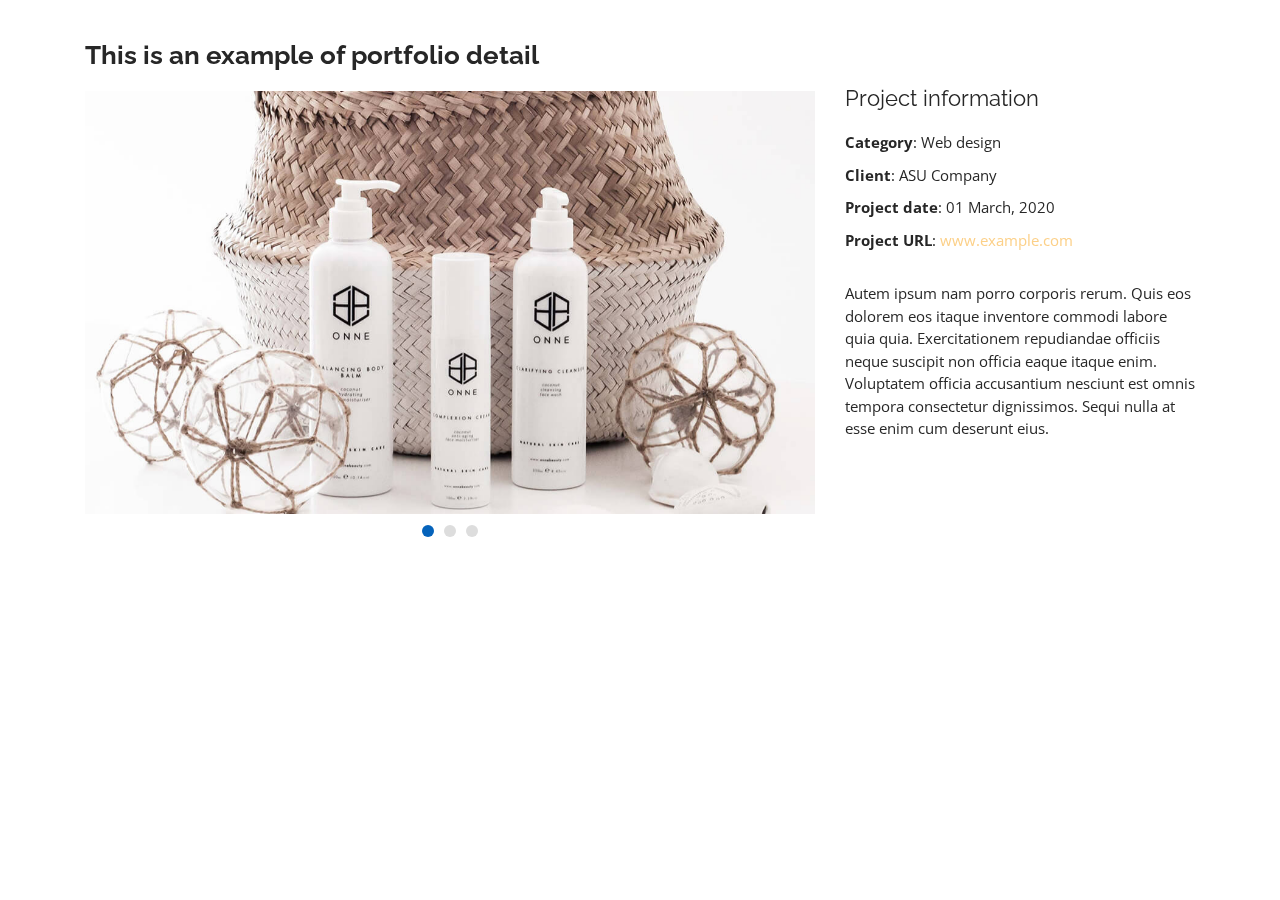
==== portfolio-details.html @ e2cdb779 "Updated layout & design" ====
﻿<!DOCTYPE html>
<html lang="en">

<head>
  <meta charset="utf-8">
  <meta content="width=device-width, initial-scale=1.0" name="viewport">

  <title>Portfolio Details - Personal Bootstrap Template</title>
  <meta content="" name="descriptison">
  <meta content="" name="keywords">

  <!-- Favicons -->
  <link href="/Images/favicon.png" rel="icon">
  <link href="/Images/apple-touch-icon.png" rel="apple-touch-icon">

  <!-- Google Fonts -->
  <link href="https://fonts.googleapis.com/css?family=Open+Sans:300,300i,400,400i,600,600i,700,700i|Raleway:300,300i,400,400i,500,500i,600,600i,700,700i|Poppins:300,300i,400,400i,500,500i,600,600i,700,700i" rel="stylesheet">

  <!-- Vendor CSS Files -->
  <link href="/Content/bootstrap.min.css" rel="stylesheet">
  <link href="/Content/icofont.min.css" rel="stylesheet">
  <link href="/Content/boxicons.min.css" rel="stylesheet">
  <link href="/Content/venobox.css" rel="stylesheet">
  <link href="/Content/owl.carousel.min.css" rel="stylesheet">
  <link href="/Content/aos.css" rel="stylesheet">

  <!-- Template Main CSS File -->
  <link href="/Content/style.css" rel="stylesheet">

  <!-- =======================================================
  * Template Name: MyResume - v2.1.0
  * Template URL: https://bootstrapmade.com/free-html-bootstrap-template-my-resume/
  * Author: BootstrapMade.com
  * License: https://bootstrapmade.com/license/
  ======================================================== -->
</head>

<body>

  <main id="main">

    <!-- ======= Portfolio Details ======= -->
    <section id="portfolio-details" class="portfolio-details">
      <div class="container" data-aos="fade-up">

        <div class="row">

          <div class="col-lg-8">
            <h2 class="portfolio-title">This is an example of portfolio detail</h2>
            <div class="owl-carousel portfolio-details-carousel">
              <img src="/Images/portfolio-details-1.jpg" class="img-fluid" alt="">
              <img src="/Images/portfolio-details-2.jpg" class="img-fluid" alt="">
              <img src="/Images/portfolio-details-3.jpg" class="img-fluid" alt="">
            </div>
          </div>

          <div class="col-lg-4 portfolio-info">
            <h3>Project information</h3>
            <ul>
              <li><strong>Category</strong>: Web design</li>
              <li><strong>Client</strong>: ASU Company</li>
              <li><strong>Project date</strong>: 01 March, 2020</li>
              <li><strong>Project URL</strong>: <a href="#">www.example.com</a></li>
            </ul>

            <p>
              Autem ipsum nam porro corporis rerum. Quis eos dolorem eos itaque inventore commodi labore quia quia. Exercitationem repudiandae officiis neque suscipit non officia eaque itaque enim. Voluptatem officia accusantium nesciunt est omnis tempora consectetur dignissimos. Sequi nulla at esse enim cum deserunt eius.
            </p>
          </div>

        </div>

      </div>
    </section><!-- End Portfolio Details -->

  </main><!-- End #main -->

  <a href="#" class="back-to-top"><i class="bx bx-up-arrow-alt"></i></a>
  <div id="preloader"></div>

  <!-- Vendor JS Files -->
  <script src="/Scripts/jquery.min.js"></script>
  <script src="/Scripts/bootstrap.bundle.min.js"></script>
  <script src="/Scripts/jquery.easing.min.js"></script>
  <script src="/Scripts/validate.js"></script>
  <script src="/Scripts/jquery.waypoints.min.js"></script>
  <script src="/Scripts/counterup.min.js"></script>
  <script src="/Scripts/isotope.pkgd.min.js"></script>
  <script src="/Scripts/venobox.min.js"></script>
  <script src="/Scripts/owl.carousel.min.js"></script>
  <script src="/Scripts/typed.min.js"></script>
  <script src="/Scripts/aos.js"></script>

  <!-- Template Main JS File -->
  <script src="/Scripts/main.js"></script>

</body>

</html>
---- Content/venobox.css ----
/* ------ venobox.css --------*/
.vbox-overlay *, .vbox-overlay *:before, .vbox-overlay *:after{
    -webkit-backface-visibility: hidden;
    -webkit-box-sizing:border-box;
    -moz-box-sizing:border-box;
    box-sizing:border-box;
}
.vbox-overlay * { 
    -webkit-backface-visibility: visible;
    backface-visibility: visible;
}
.vbox-overlay{
    display: -webkit-flex;
    display: flex;
    -webkit-flex-direction: column;
    flex-direction: column;
    -webkit-justify-content: center;
    justify-content: center;
    -webkit-align-items: center;
    align-items: center;
    position: fixed;
    left: 0;
    top: 0;
    bottom: 0;
    right: 0;
    z-index: 999999;
}

/* ----- navigation ----- */
.vbox-title{
    width: 100%;
    height: 40px;
    float: left;
    text-align: center;
    line-height: 28px;
    font-size: 12px;
    padding: 6px 50px;
    overflow: hidden;
    position: fixed;
    display: none;
    left: 0;
    z-index: 89;
}
.vbox-close{
    cursor: pointer;
    position: fixed;
    top: -1px;
    right: 0;
    width: 50px;
    height: 40px;
    padding: 6px;
    display: block;
    background-position:10px center;
    overflow: hidden;
    font-size: 24px;
    line-height: 1;
    text-align: center;
    z-index: 99;
}
.vbox-left{
    cursor: pointer;
    position: fixed;
    left: 0;
    height: 40px;
    overflow: hidden;
    line-height: 28px;
    font-size: 12px;
    z-index: 99;
    display: flex;
    align-items:center;
}
.vbox-num{
    display: inline-block;
    margin: 6px 0 6px 15px;
}
/* ----- Social share ----- */
.vbox-share{
    line-height: 28px;
    font-size: 12px;
    overflow: hidden;
    position: fixed;
    left: 0;
    z-index: 98;
    display: flex;
    align-items:center;
    justify-content: center;
    width: 100%;
    text-align: center;
}
.vbox-share svg{
    max-height: 28px;
    width: 28px;
    z-index: 10;
    margin-left: 12px;
    margin-top: 6px;
    margin-bottom: 6px;
    vertical-align: middle;
}


/* ----- navigation ARROWS ----- */
.vbox-next, .vbox-prev{
    position: fixed;
    top: 50%;
    margin-top: -15px;
    overflow: hidden;
    cursor: pointer;
    display: block;
    width: 45px;
    height: 45px;
    z-index: 99;
}
.vbox-next span, .vbox-prev span{
    position: relative;
    width: 20px;
    height: 20px;
    border: 2px solid transparent;
    border-top-color: #B6B6B6;
    border-right-color: #B6B6B6;
    text-indent: -100px;
    position: absolute;
    top: 8px;
    display: block;
}
.vbox-prev{
    left: 15px;
}
.vbox-next{
    right: 15px;
}
.vbox-prev span{
    left: 10px;
    -ms-transform: rotate(-135deg);
    -webkit-transform: rotate(-135deg);
    transform: rotate(-135deg);
}
.vbox-next span{
    -ms-transform: rotate(45deg);
    -webkit-transform: rotate(45deg);
    transform: rotate(45deg);
    right: 10px;
}
/* ------- inline window ------ */
.vbox-inline{
    width: 420px;
    height: 315px;
    height: 70vh;
    padding: 10px;
    background: #fff;
    margin: 0 auto;
    overflow: auto;
    text-align: left;
}
/* ------- Video & iFrames window ------ */
.venoframe{
    max-width: 100%;
    width: 100%;
    border: none;
    width: 100%;
    height: 260px;
    height: 70vh;
}
.venoframe.vbvid{
    height: 260px;
}
@media (min-width: 768px) {
    .venoframe, .vbox-inline{
        width: 90%;
        height: 360px;
        height: 70vh;
    }
    .venoframe.vbvid{
        width: 640px;
        height: 360px;
    }
}
@media (min-width: 992px) {
    .venoframe, .vbox-inline{
        max-width: 1200px;
        width: 80%;
        height: 540px;
        height: 70vh;
    }
    .venoframe.vbvid{
        width: 960px;
        height: 540px;
    }
}
/* 
Please do NOT edit this part! 
or at least read this note: http://i.imgur.com/7C0ws9e.gif
*/
.vbox-open{
    overflow: hidden;
}
.vbox-container{
    position: absolute;
    left: 0;
    right: 0;
    top: 0;
    bottom: 0;
    overflow-x: hidden;
    overflow-y: scroll;
    overflow-scrolling: touch;
    -webkit-overflow-scrolling: touch;
    z-index: 20;
    max-height: 100%;

}

.vbox-content{
    text-align: center;
    float: left;
    width: 100%;
    position: relative;
    overflow: hidden;
    padding: 20px 4%;
}
.vbox-container img{
    max-width: 100%;
    height: auto;
}
.vbox-figlio{
    box-shadow: 0 0 12px rgba(0,0,0,0.19), 0 6px 6px rgba(0,0,0,0.23);
    max-width: 100%;
    text-align: initial;
}
img.vbox-figlio{
    -webkit-user-select: none;
-khtml-user-select: none;
-moz-user-select: none;
-o-user-select: none;
user-select: none;
}
.vbox-content.swipe-left{
    margin-left: -200px !important;
}
.vbox-content.swipe-right{
    margin-left: 200px !important;
}
.vbox-animated{
    webkit-transition: margin 300ms ease-out;
    transition: margin 300ms ease-out;
}

/* ---------- preloader ----------
 * SPINKIT 
 * http://tobiasahlin.com/spinkit/
-------------------------------- */
.sk-double-bounce,.sk-rotating-plane{width:40px;height:40px;margin:40px auto}.sk-rotating-plane{background-color:#333;-webkit-animation:sk-rotatePlane 1.2s infinite ease-in-out;animation:sk-rotatePlane 1.2s infinite ease-in-out}@-webkit-keyframes sk-rotatePlane{0%{-webkit-transform:perspective(120px) rotateX(0) rotateY(0);transform:perspective(120px) rotateX(0) rotateY(0)}50%{-webkit-transform:perspective(120px) rotateX(-180.1deg) rotateY(0);transform:perspective(120px) rotateX(-180.1deg) rotateY(0)}100%{-webkit-transform:perspective(120px) rotateX(-180deg) rotateY(-179.9deg);transform:perspective(120px) rotateX(-180deg) rotateY(-179.9deg)}}@keyframes sk-rotatePlane{0%{-webkit-transform:perspective(120px) rotateX(0) rotateY(0);transform:perspective(120px) rotateX(0) rotateY(0)}50%{-webkit-transform:perspective(120px) rotateX(-180.1deg) rotateY(0);transform:perspective(120px) rotateX(-180.1deg) rotateY(0)}100%{-webkit-transform:perspective(120px) rotateX(-180deg) rotateY(-179.9deg);transform:perspective(120px) rotateX(-180deg) rotateY(-179.9deg)}}.sk-double-bounce{position:relative}.sk-double-bounce .sk-child{width:100%;height:100%;border-radius:50%;background-color:#333;opacity:.6;position:absolute;top:0;left:0;-webkit-animation:sk-doubleBounce 2s infinite ease-in-out;animation:sk-doubleBounce 2s infinite ease-in-out}.sk-chasing-dots .sk-child,.sk-spinner-pulse,.sk-three-bounce .sk-child{background-color:#333;border-radius:100%}.sk-double-bounce .sk-double-bounce2{-webkit-animation-delay:-1s;animation-delay:-1s}@-webkit-keyframes sk-doubleBounce{0%,100%{-webkit-transform:scale(0);transform:scale(0)}50%{-webkit-transform:scale(1);transform:scale(1)}}@keyframes sk-doubleBounce{0%,100%{-webkit-transform:scale(0);transform:scale(0)}50%{-webkit-transform:scale(1);transform:scale(1)}}.sk-wave{margin:40px auto;width:50px;height:40px;text-align:center;font-size:10px}.sk-wave .sk-rect{background-color:#333;height:100%;width:6px;display:inline-block;-webkit-animation:sk-waveStretchDelay 1.2s infinite ease-in-out;animation:sk-waveStretchDelay 1.2s infinite ease-in-out}.sk-wave .sk-rect1{-webkit-animation-delay:-1.2s;animation-delay:-1.2s}.sk-wave .sk-rect2{-webkit-animation-delay:-1.1s;animation-delay:-1.1s}.sk-wave .sk-rect3{-webkit-animation-delay:-1s;animation-delay:-1s}.sk-wave .sk-rect4{-webkit-animation-delay:-.9s;animation-delay:-.9s}.sk-wave .sk-rect5{-webkit-animation-delay:-.8s;animation-delay:-.8s}@-webkit-keyframes sk-waveStretchDelay{0%,100%,40%{-webkit-transform:scaleY(.4);transform:scaleY(.4)}20%{-webkit-transform:scaleY(1);transform:scaleY(1)}}@keyframes sk-waveStretchDelay{0%,100%,40%{-webkit-transform:scaleY(.4);transform:scaleY(.4)}20%{-webkit-transform:scaleY(1);transform:scaleY(1)}}.sk-wandering-cubes{margin:40px auto;width:40px;height:40px;position:relative}.sk-wandering-cubes .sk-cube{background-color:#333;width:10px;height:10px;position:absolute;top:0;left:0;-webkit-animation:sk-wanderingCube 1.8s ease-in-out -1.8s infinite both;animation:sk-wanderingCube 1.8s ease-in-out -1.8s infinite both}.sk-chasing-dots,.sk-spinner-pulse{width:40px;height:40px;margin:40px auto}.sk-wandering-cubes .sk-cube2{-webkit-animation-delay:-.9s;animation-delay:-.9s}@-webkit-keyframes sk-wanderingCube{0%{-webkit-transform:rotate(0);transform:rotate(0)}25%{-webkit-transform:translateX(30px) rotate(-90deg) scale(.5);transform:translateX(30px) rotate(-90deg) scale(.5)}50%{-webkit-transform:translateX(30px) translateY(30px) rotate(-179deg);transform:translateX(30px) translateY(30px) rotate(-179deg)}50.1%{-webkit-transform:translateX(30px) translateY(30px) rotate(-180deg);transform:translateX(30px) translateY(30px) rotate(-180deg)}75%{-webkit-transform:translateX(0) translateY(30px) rotate(-270deg) scale(.5);transform:translateX(0) translateY(30px) rotate(-270deg) scale(.5)}100%{-webkit-transform:rotate(-360deg);transform:rotate(-360deg)}}@keyframes sk-wanderingCube{0%{-webkit-transform:rotate(0);transform:rotate(0)}25%{-webkit-transform:translateX(30px) rotate(-90deg) scale(.5);transform:translateX(30px) rotate(-90deg) scale(.5)}50%{-webkit-transform:translateX(30px) translateY(30px) rotate(-179deg);transform:translateX(30px) translateY(30px) rotate(-179deg)}50.1%{-webkit-transform:translateX(30px) translateY(30px) rotate(-180deg);transform:translateX(30px) translateY(30px) rotate(-180deg)}75%{-webkit-transform:translateX(0) translateY(30px) rotate(-270deg) scale(.5);transform:translateX(0) translateY(30px) rotate(-270deg) scale(.5)}100%{-webkit-transform:rotate(-360deg);transform:rotate(-360deg)}}.sk-spinner-pulse{-webkit-animation:sk-pulseScaleOut 1s infinite ease-in-out;animation:sk-pulseScaleOut 1s infinite ease-in-out}@-webkit-keyframes sk-pulseScaleOut{0%{-webkit-transform:scale(0);transform:scale(0)}100%{-webkit-transform:scale(1);transform:scale(1);opacity:0}}@keyframes sk-pulseScaleOut{0%{-webkit-transform:scale(0);transform:scale(0)}100%{-webkit-transform:scale(1);transform:scale(1);opacity:0}}.sk-chasing-dots{position:relative;text-align:center;-webkit-animation:sk-chasingDotsRotate 2s infinite linear;animation:sk-chasingDotsRotate 2s infinite linear}.sk-chasing-dots .sk-child{width:60%;height:60%;display:inline-block;position:absolute;top:0;-webkit-animation:sk-chasingDotsBounce 2s infinite ease-in-out;animation:sk-chasingDotsBounce 2s infinite ease-in-out}.sk-chasing-dots .sk-dot2{top:auto;bottom:0;-webkit-animation-delay:-1s;animation-delay:-1s}@-webkit-keyframes sk-chasingDotsRotate{100%{-webkit-transform:rotate(360deg);transform:rotate(360deg)}}@keyframes sk-chasingDotsRotate{100%{-webkit-transform:rotate(360deg);transform:rotate(360deg)}}@-webkit-keyframes sk-chasingDotsBounce{0%,100%{-webkit-transform:scale(0);transform:scale(0)}50%{-webkit-transform:scale(1);transform:scale(1)}}@keyframes sk-chasingDotsBounce{0%,100%{-webkit-transform:scale(0);transform:scale(0)}50%{-webkit-transform:scale(1);transform:scale(1)}}.sk-three-bounce{margin:40px auto;width:80px;text-align:center}.sk-three-bounce .sk-child{width:20px;height:20px;display:inline-block;-webkit-animation:sk-three-bounce 1.4s ease-in-out 0s infinite both;animation:sk-three-bounce 1.4s ease-in-out 0s infinite both}.sk-circle .sk-child:before,.sk-fading-circle .sk-circle:before{display:block;border-radius:100%;content:'';background-color:#333}.sk-three-bounce .sk-bounce1{-webkit-animation-delay:-.32s;animation-delay:-.32s}.sk-three-bounce .sk-bounce2{-webkit-animation-delay:-.16s;animation-delay:-.16s}@-webkit-keyframes sk-three-bounce{0%,100%,80%{-webkit-transform:scale(0);transform:scale(0)}40%{-webkit-transform:scale(1);transform:scale(1)}}@keyframes sk-three-bounce{0%,100%,80%{-webkit-transform:scale(0);transform:scale(0)}40%{-webkit-transform:scale(1);transform:scale(1)}}.sk-circle{margin:40px auto;width:40px;height:40px;position:relative}.sk-circle .sk-child{width:100%;height:100%;position:absolute;left:0;top:0}.sk-circle .sk-child:before{margin:0 auto;width:15%;height:15%;-webkit-animation:sk-circleBounceDelay 1.2s infinite ease-in-out both;animation:sk-circleBounceDelay 1.2s infinite ease-in-out both}.sk-circle .sk-circle2{-webkit-transform:rotate(30deg);-ms-transform:rotate(30deg);transform:rotate(30deg)}.sk-circle .sk-circle3{-webkit-transform:rotate(60deg);-ms-transform:rotate(60deg);transform:rotate(60deg)}.sk-circle .sk-circle4{-webkit-transform:rotate(90deg);-ms-transform:rotate(90deg);transform:rotate(90deg)}.sk-circle .sk-circle5{-webkit-transform:rotate(120deg);-ms-transform:rotate(120deg);transform:rotate(120deg)}.sk-circle .sk-circle6{-webkit-transform:rotate(150deg);-ms-transform:rotate(150deg);transform:rotate(150deg)}.sk-circle .sk-circle7{-webkit-transform:rotate(180deg);-ms-transform:rotate(180deg);transform:rotate(180deg)}.sk-circle .sk-circle8{-webkit-transform:rotate(210deg);-ms-transform:rotate(210deg);transform:rotate(210deg)}.sk-circle .sk-circle9{-webkit-transform:rotate(240deg);-ms-transform:rotate(240deg);transform:rotate(240deg)}.sk-circle .sk-circle10{-webkit-transform:rotate(270deg);-ms-transform:rotate(270deg);transform:rotate(270deg)}.sk-circle .sk-circle11{-webkit-transform:rotate(300deg);-ms-transform:rotate(300deg);transform:rotate(300deg)}.sk-circle .sk-circle12{-webkit-transform:rotate(330deg);-ms-transform:rotate(330deg);transform:rotate(330deg)}.sk-circle .sk-circle2:before{-webkit-animation-delay:-1.1s;animation-delay:-1.1s}.sk-circle .sk-circle3:before{-webkit-animation-delay:-1s;animation-delay:-1s}.sk-circle .sk-circle4:before{-webkit-animation-delay:-.9s;animation-delay:-.9s}.sk-circle .sk-circle5:before{-webkit-animation-delay:-.8s;animation-delay:-.8s}.sk-circle .sk-circle6:before{-webkit-animation-delay:-.7s;animation-delay:-.7s}.sk-circle .sk-circle7:before{-webkit-animation-delay:-.6s;animation-delay:-.6s}.sk-circle .sk-circle8:before{-webkit-animation-delay:-.5s;animation-delay:-.5s}.sk-circle .sk-circle9:before{-webkit-animation-delay:-.4s;animation-delay:-.4s}.sk-circle .sk-circle10:before{-webkit-animation-delay:-.3s;animation-delay:-.3s}.sk-circle .sk-circle11:before{-webkit-animation-delay:-.2s;animation-delay:-.2s}.sk-circle .sk-circle12:before{-webkit-animation-delay:-.1s;animation-delay:-.1s}@-webkit-keyframes sk-circleBounceDelay{0%,100%,80%{-webkit-transform:scale(0);transform:scale(0)}40%{-webkit-transform:scale(1);transform:scale(1)}}@keyframes sk-circleBounceDelay{0%,100%,80%{-webkit-transform:scale(0);transform:scale(0)}40%{-webkit-transform:scale(1);transform:scale(1)}}.sk-cube-grid{width:40px;height:40px;margin:40px auto}.sk-cube-grid .sk-cube{width:33.33%;height:33.33%;background-color:#333;float:left;-webkit-animation:sk-cubeGridScaleDelay 1.3s infinite ease-in-out;animation:sk-cubeGridScaleDelay 1.3s infinite ease-in-out}.sk-cube-grid .sk-cube1{-webkit-animation-delay:.2s;animation-delay:.2s}.sk-cube-grid .sk-cube2{-webkit-animation-delay:.3s;animation-delay:.3s}.sk-cube-grid .sk-cube3{-webkit-animation-delay:.4s;animation-delay:.4s}.sk-cube-grid .sk-cube4{-webkit-animation-delay:.1s;animation-delay:.1s}.sk-cube-grid .sk-cube5{-webkit-animation-delay:.2s;animation-delay:.2s}.sk-cube-grid .sk-cube6{-webkit-animation-delay:.3s;animation-delay:.3s}.sk-cube-grid .sk-cube7{-webkit-animation-delay:0ms;animation-delay:0ms}.sk-cube-grid .sk-cube8{-webkit-animation-delay:.1s;animation-delay:.1s}.sk-cube-grid .sk-cube9{-webkit-animation-delay:.2s;animation-delay:.2s}@-webkit-keyframes sk-cubeGridScaleDelay{0%,100%,70%{-webkit-transform:scale3D(1,1,1);transform:scale3D(1,1,1)}35%{-webkit-transform:scale3D(0,0,1);transform:scale3D(0,0,1)}}@keyframes sk-cubeGridScaleDelay{0%,100%,70%{-webkit-transform:scale3D(1,1,1);transform:scale3D(1,1,1)}35%{-webkit-transform:scale3D(0,0,1);transform:scale3D(0,0,1)}}.sk-fading-circle{margin:40px auto;width:40px;height:40px;position:relative}.sk-fading-circle .sk-circle{width:100%;height:100%;position:absolute;left:0;top:0}.sk-fading-circle .sk-circle:before{margin:0 auto;width:15%;height:15%;-webkit-animation:sk-circleFadeDelay 1.2s infinite ease-in-out both;animation:sk-circleFadeDelay 1.2s infinite ease-in-out both}.sk-fading-circle .sk-circle2{-webkit-transform:rotate(30deg);-ms-transform:rotate(30deg);transform:rotate(30deg)}.sk-fading-circle .sk-circle3{-webkit-transform:rotate(60deg);-ms-transform:rotate(60deg);transform:rotate(60deg)}.sk-fading-circle .sk-circle4{-webkit-transform:rotate(90deg);-ms-transform:rotate(90deg);transform:rotate(90deg)}.sk-fading-circle .sk-circle5{-webkit-transform:rotate(120deg);-ms-transform:rotate(120deg);transform:rotate(120deg)}.sk-fading-circle .sk-circle6{-webkit-transform:rotate(150deg);-ms-transform:rotate(150deg);transform:rotate(150deg)}.sk-fading-circle .sk-circle7{-webkit-transform:rotate(180deg);-ms-transform:rotate(180deg);transform:rotate(180deg)}.sk-fading-circle .sk-circle8{-webkit-transform:rotate(210deg);-ms-transform:rotate(210deg);transform:rotate(210deg)}.sk-fading-circle .sk-circle9{-webkit-transform:rotate(240deg);-ms-transform:rotate(240deg);transform:rotate(240deg)}.sk-fading-circle .sk-circle10{-webkit-transform:rotate(270deg);-ms-transform:rotate(270deg);transform:rotate(270deg)}.sk-fading-circle .sk-circle11{-webkit-transform:rotate(300deg);-ms-transform:rotate(300deg);transform:rotate(300deg)}.sk-fading-circle .sk-circle12{-webkit-transform:rotate(330deg);-ms-transform:rotate(330deg);transform:rotate(330deg)}.sk-fading-circle .sk-circle2:before{-webkit-animation-delay:-1.1s;animation-delay:-1.1s}.sk-fading-circle .sk-circle3:before{-webkit-animation-delay:-1s;animation-delay:-1s}.sk-fading-circle .sk-circle4:before{-webkit-animation-delay:-.9s;animation-delay:-.9s}.sk-fading-circle .sk-circle5:before{-webkit-animation-delay:-.8s;animation-delay:-.8s}.sk-fading-circle .sk-circle6:before{-webkit-animation-delay:-.7s;animation-delay:-.7s}.sk-fading-circle .sk-circle7:before{-webkit-animation-delay:-.6s;animation-delay:-.6s}.sk-fading-circle .sk-circle8:before{-webkit-animation-delay:-.5s;animation-delay:-.5s}.sk-fading-circle .sk-circle9:before{-webkit-animation-delay:-.4s;animation-delay:-.4s}.sk-fading-circle .sk-circle10:before{-webkit-animation-delay:-.3s;animation-delay:-.3s}.sk-fading-circle .sk-circle11:before{-webkit-animation-delay:-.2s;animation-delay:-.2s}.sk-fading-circle .sk-circle12:before{-webkit-animation-delay:-.1s;animation-delay:-.1s}@-webkit-keyframes sk-circleFadeDelay{0%,100%,39%{opacity:0}40%{opacity:1}}@keyframes sk-circleFadeDelay{0%,100%,39%{opacity:0}40%{opacity:1}}.sk-folding-cube{margin:40px auto;width:40px;height:40px;position:relative;-webkit-transform:rotateZ(45deg);transform:rotateZ(45deg)}.sk-folding-cube .sk-cube{float:left;width:50%;height:50%;position:relative;-webkit-transform:scale(1.1);-ms-transform:scale(1.1);transform:scale(1.1)}.sk-folding-cube .sk-cube:before{content:'';position:absolute;top:0;left:0;width:100%;height:100%;background-color:#333;-webkit-animation:sk-foldCubeAngle 2.4s infinite linear both;animation:sk-foldCubeAngle 2.4s infinite linear both;-webkit-transform-origin:100% 100%;-ms-transform-origin:100% 100%;transform-origin:100% 100%}.sk-folding-cube .sk-cube2{-webkit-transform:scale(1.1) rotateZ(90deg);transform:scale(1.1) rotateZ(90deg)}.sk-folding-cube .sk-cube3{-webkit-transform:scale(1.1) rotateZ(180deg);transform:scale(1.1) rotateZ(180deg)}.sk-folding-cube .sk-cube4{-webkit-transform:scale(1.1) rotateZ(270deg);transform:scale(1.1) rotateZ(270deg)}.sk-folding-cube .sk-cube2:before{-webkit-animation-delay:.3s;animation-delay:.3s}.sk-folding-cube .sk-cube3:before{-webkit-animation-delay:.6s;animation-delay:.6s}.sk-folding-cube .sk-cube4:before{-webkit-animation-delay:.9s;animation-delay:.9s}@-webkit-keyframes sk-foldCubeAngle{0%,10%{-webkit-transform:perspective(140px) rotateX(-180deg);transform:perspective(140px) rotateX(-180deg);opacity:0}25%,75%{-webkit-transform:perspective(140px) rotateX(0);transform:perspective(140px) rotateX(0);opacity:1}100%,90%{-webkit-transform:perspective(140px) rotateY(180deg);transform:perspective(140px) rotateY(180deg);opacity:0}}@keyframes sk-foldCubeAngle{0%,10%{-webkit-transform:perspective(140px) rotateX(-180deg);transform:perspective(140px) rotateX(-180deg);opacity:0}25%,75%{-webkit-transform:perspective(140px) rotateX(0);transform:perspective(140px) rotateX(0);opacity:1}100%,90%{-webkit-transform:perspective(140px) rotateY(180deg);transform:perspective(140px) rotateY(180deg);opacity:0}}
---- Content/style.css ----
/**
* Template Name: MyResume - v2.1.0
* Template URL: https://bootstrapmade.com/free-html-bootstrap-template-my-resume/
* Author: BootstrapMade.com
* License: https://bootstrapmade.com/license/
*/

/*--------------------------------------------------------------
# General
--------------------------------------------------------------*/


body {
    font-family: "Open Sans", sans-serif;
    color: #272727;
}

a {
  color: #fcd088;
}

a:hover {
    color: #fcd088;
    text-decoration: none;
}

svg {
    color: fcd088;
}

h1, h2, h3, h4, h5, h6 {
  font-family: "Raleway", sans-serif;
}

a.custom-button {
    font-size: 14px;
    padding: 12px 30px;
    border: 1px solid #fcd088;
    color: #fcd088;
    text-transform: uppercase;
    letter-spacing: 4px;
    background-color: transparent;
    transition: all 0.3s;
    cursor: pointer;
    text-decoration: none;
}

a.custom-button:hover {
    border: 1px solid #fcd088;
    color: #202529;
    background-color: #fcd088;
    text-decoration: none;
}

/*--------------------------------------------------------------
# Back to top button
--------------------------------------------------------------*/
.back-to-top {
  position: fixed;
  display: none;
  width: 40px;
  height: 40px;
  border-radius: 50px;
  right: 15px;
  bottom: 15px;
  background: #fcd088;
  color: #fff;
  transition: display 0.5s ease-in-out;
  z-index: 99999;
}

.back-to-top i {
  font-size: 24px;
  position: absolute;
  top: 7px;
  left: 8px;
}

.back-to-top:hover {
  color: #fff;
  background: #0678e3;
  transition: background 0.2s ease-in-out;
}

/*--------------------------------------------------------------
# Preloader
--------------------------------------------------------------*/
#preloader {
  position: fixed;
  top: 0;
  left: 0;
  right: 0;
  bottom: 0;
  z-index: 9999;
  overflow: hidden;
  background: #fff;
}

#preloader:before {
  content: "";
  position: fixed;
  top: calc(50% - 30px);
  left: calc(50% - 30px);
  border: 6px solid #fcd088;
  border-top-color: #fff;
  border-bottom-color: #fff;
  border-radius: 50%;
  width: 60px;
  height: 60px;
  -webkit-animation: animate-preloader 1s linear infinite;
  animation: animate-preloader 1s linear infinite;
}

@-webkit-keyframes animate-preloader {
  0% {
    transform: rotate(0deg);
  }
  100% {
    transform: rotate(360deg);
  }
}

@keyframes animate-preloader {
  0% {
    transform: rotate(0deg);
  }
  100% {
    transform: rotate(360deg);
  }
}

/*--------------------------------------------------------------
# Disable aos animation delay on mobile devices
--------------------------------------------------------------*/
@media screen and (max-width: 768px) {
  [data-aos-delay] {
    transition-delay: 0 !important;
  }
}

/*--------------------------------------------------------------
# Header
--------------------------------------------------------------*/
#header {
  position: fixed;
  top: 0;
  left: 0;
  bottom: 0;
  z-index: 9997;
  transition: all 0.5s;
  padding: 15px;
  overflow-y: auto;
}

@media (max-width: 992px) {
    #header {
        width: 300px;
        background: #242a30;
        border-right: 1px solid #e6e9ec;
        left: -300px;
    }
}

@media (min-width: 992px) {
    #main {
        /*margin-left: 100px;*/
    }
}

/*--------------------------------------------------------------
# Navigation Menu
--------------------------------------------------------------*/
        /* Desktop Navigation */
        .nav-menu * {
  margin: 0;
  padding: 0;
  list-style: none;
}

.nav-menu > ul > li {
  position: relative;
  white-space: nowrap;
}

.nav-menu a {
    display: flex;
    align-items: center;
    color: white;
    padding: 10px 18px;
    margin-bottom: 8px;
    transition: 0.3s;
    font-size: 15px;
    /*border-radius: 10px;*/
    border: 1px solid white;
    background: #242a30;
    height: 56px;
    width: 100%;
    overflow: hidden;
    transition: 0.3s;
}

.nav-menu a i {
  font-size: 20px;
}

.nav-menu a span {
  padding: 0 5px 0 7px;
  /*color: #45505b;*/
}

@media (min-width: 992px) {
  .nav-menu a {
    width: 56px;
  }
  .nav-menu a span {
    display: none;
    color: #fff;
  }
}

.nav-menu a:hover, .nav-menu .active > a, .nav-menu li:hover > a {
    color: black;
    background: #fcd088;
    border-color: #fcd088;
}

.nav-menu a:hover span, .nav-menu .active > a span, .nav-menu li:hover > a span {
  color: black;
}

.nav-menu a:hover, .nav-menu li:hover > a {
  width: 100%;
  color: black;
}

.nav-menu a:hover span, .nav-menu li:hover > a span {
  display: block;
}

/* Mobile Navigation */
.mobile-nav-toggle {
  position: fixed;
  right: 15px;
  top: 15px;
  z-index: 9998;
  border: 0;
  background: none;
  font-size: 24px;
  transition: all 0.4s;
  outline: none !important;
  line-height: 1;
  cursor: pointer;
  text-align: right;
}
  
.mobile-nav-toggle i {
    color: #fcd088;
}

.mobile-nav-active {
  overflow: hidden;
}

.mobile-nav-active #header {
  left: 0;
}

.mobile-nav-active .mobile-nav-toggle i {
  color: #fcd088;
}

/*--------------------------------------------------------------
# Hero Section
--------------------------------------------------------------*/
#hero {
    width: 100%;
    height: 100vh;
    background: url("/Images/in-lieu-in-view-photography-F4vaoudq6oI-unsplash.jpg") top right no-repeat;
    background-size: cover;
    position: relative;
}

@media (min-width: 992px) {
  #hero {
    padding-left: 160px;
  }
}

#hero:before {
    content: "";
    background: rgba(25, 28, 23, 0.5);
    position: absolute;
    bottom: 0;
    top: 0;
    left: 0;
    right: 0;
}

#hero h1 {
  margin: 0;
  font-size: 64px;
  font-weight: 700;
  line-height: 56px;
  color: #FFF;
}

#hero p {
  color: #FFF;
  margin: 15px 0 0 0;
  font-size: 26px;
  font-family: "Poppins", sans-serif;
}

#hero p span {
    color: #fcd088;
    letter-spacing: 1px;
}

#hero .social-links {
  margin-top: 30px;
}

#hero .social-links a {
  font-size: 24px;
  display: inline-block;
  color: #FFFFFF;
  line-height: 1;
  margin-right: 20px;
  transition: 0.3s;
}

#hero .social-links a:hover {
  color: #fcd088;
}

@media (max-width: 992px) {
  #hero {
    text-align: center;
  }
  #hero h1 {
    font-size: 32px;
    line-height: 36px;
  }
  #hero p {
    margin-top: 10px;
    font-size: 20px;
    line-height: 24px;
  }
}

/*--------------------------------------------------------------
# Sections General
--------------------------------------------------------------*/
section#about {
    background-color: white;
    width: 100%;
}

section#facts {
    background-color: #202529;
    width: 100%;
    color: white;
}

section#facts h2 {
    color: white;
}

section#portfolio {
    background-color: #202529;
    /*background-color: #fcd088;*/
    width: 100%;
    color: white;
}

section#portfolio h2 {
    color: white;
}

section#resume {
    background-color: #202529;
    width: 100%;
    color: white;
}

section#resume h2 {
    color: white;
}

section#resume h3 {
    color: white;
}

section#resume h4 {
    color: #fcd088;
}

section#contact {
    background-color: #202529;
    width: 100%;
    color: white;
}

section#contact h2{
    color: white;
}

footer#footer {
    background-color: #242a30;
    width: 100%;
    color: white;
}


section {
    padding: 60px 0;
    /* overflow: hidden;*/
}

.section-title {
  text-align: center;
  padding-bottom: 30px;
}

.section-title h2 {
    font-size: 32px;
    font-weight: bold;
    text-transform: uppercase;
    margin-bottom: 20px;
    padding-bottom: 20px;
    position: relative;
    color: #272727;
}

.section-title h2::before {
  content: '';
  position: absolute;
  display: block;
  width: 120px;
  height: 1px;
  background: #ddd;
  bottom: 1px;
  left: calc(50% - 60px);
}

.section-title h2::after {
    content: '';
    position: absolute;
    display: block;
    width: 40px;
    height: 3px;
    background: #fcd088;
    bottom: 0;
    left: calc(50% - 20px);
}

.section-title p {
  margin-bottom: 0;
}

/*--------------------------------------------------------------
# About
--------------------------------------------------------------*/
.about .content h3 {
    font-weight: 700;
    font-size: 26px;
    color: #272727;
}

.about .content ul {
  list-style: none;
  padding: 0;
}

.about .content ul li {
  padding-bottom: 10px;
}

.about .content ul i {
  font-size: 20px;
  padding-right: 2px;
  color: FFFFFF;
}

.about .content p:last-child {
  margin-bottom: 0;
}

/*--------------------------------------------------------------
# Facts
--------------------------------------------------------------*/
.facts .count-box {
    padding: 30px 30px 25px 30px;
    margin-top: 30px;
    width: 100%;
    position: relative;
    text-align: center;
    background: #242a30;
}

.facts .count-box i {
    position: absolute;
    top: -25px;
    left: 50%;
    transform: translateX(-50%);
    font-size: 24px;
    background: #fcd088;
    padding: 12px;
    color: #fff;
    border-radius: 50px;
}

.facts .count-box span {
  font-size: 36px;
  display: block;
  font-weight: 600;
  color: #FFFFFF;
}

.facts .count-box p {
  padding: 0;
  margin: 0;
  font-family: "Raleway", sans-serif;
  font-size: 14px;
}

/*--------------------------------------------------------------
# Akills
--------------------------------------------------------------*/
.skills .progress {
  height: 50px;
  display: block;
  background: none;
}

.skills .progress .skill {
  padding: 10px 0;
  margin: 0 0 6px 0;
  text-transform: uppercase;
  display: block;
  font-weight: 600;
  font-family: "Poppins", sans-serif;
  color: #45505b;
}

.skills .progress .skill .val {
  float: right;
  font-style: normal;
}

.skills .progress-bar-wrap {
  background: #f2f3f5;
}

.skills .progress-bar {
  width: 1px;
  height: 10px;
  transition: .9s;
  background-color: #fcd088;
}

/*--------------------------------------------------------------
# Resume
--------------------------------------------------------------*/


.resume .resume-title {
  font-size: 26px;
  font-weight: 700;
  margin-top: 20px;
  margin-bottom: 20px;
  color: #45505b;
}

.resume .resume-item {
    padding: 0 0 20px 20px;
    margin-top: -2px;
    border-left: 2px solid #fcd088;
    position: relative;
}

.resume .resume-item h4 {
  line-height: 18px;
  font-size: 18px;
  font-weight: 600;
  text-transform: uppercase;
  font-family: "Poppins", sans-serif;
  color: #fcd088;
  margin-bottom: 10px;
}

.resume .resume-item h5 {
    font-size: 16px;
    background: #242a30;
    padding: 5px 15px;
    display: inline-block;
    font-weight: 600;
    margin-bottom: 10px;
}

.resume .resume-item ul {
  padding-left: 20px;
}

.resume .resume-item ul li {
  padding-bottom: 10px;
}

.resume .resume-item:last-child {
  padding-bottom: 0;
}

.resume .resume-item::before {
    content: "";
    position: absolute;
    width: 16px;
    height: 16px;
    border-radius: 50px;
    left: -9px;
    top: 0;
    background: #202529;
    border: 2px solid #fcd088;
}

/*--------------------------------------------------------------
# Portfolio
--------------------------------------------------------------*/

.portfolio-wrap {
    /*transform: rotate(-10deg) skew(15deg) scale(1);*/
    min-height: 300px;
    /*max-width:250px;
    fill: white;*/
    color: #fcd088;
}

.portfolio-wrap svg {
    /*filter: drop-shadow(-20px 20px 20px grey);*/
    /*transform: rotate(-45deg);*/
    /*fill: #202529;*/
    fill: #fcd088;
    width: 60%;
    height: 60%;
    margin: auto;
    display: block;
    max-width:250px;
    max-height:250px;
}

/*.portfolio .portfolio-wrap:hover svg {
    fill: #b0915f;
}*/

.portfolio-wrap h2#portfolio1h2 {
    /*color: #202529;*/
    letter-spacing: 4px;
    color: #fcd088;
}

.portfolio-wrap h2#portfolio2h2 {
    /*color: #202529;*/
    letter-spacing: 4px;
    color: #fcd088;
}

.portfolio-wrap h2#portfolio3h2 {
    /*color: #202529;*/
    letter-spacing: 4px;
    color: #fcd088;
}

.portfolio .portfolio-item {
    margin-bottom: 30px;
    /*color: #202529;*/
}

/*.square:before {
    content: "";
    display: block;
    padding-top: 100%;*/ /* initial ratio of 1:1*/
/*}*/

.portfolio #portfolio-flters {
    padding: 0;
    margin: 0 auto 25px auto;
    list-style: none;
    text-align: center;
    /*background: #fff;*/
    /*border-radius: 50px;*/
    border: 1px solid #fcd088;
    padding: 2px 15px;
}

.portfolio #portfolio-flters li {
  cursor: pointer;
  display: inline-block;
  padding: 10px 15px;
  font-size: 14px;
  font-weight: 600;
  line-height: 1;
  text-transform: uppercase;
  color: white;
  margin-bottom: 5px;
  transition: all 0.3s ease-in-out;
}

.portfolio #portfolio-flters li:hover, .portfolio #portfolio-flters li.filter-active {
  color: #fcd088;
}

.portfolio #portfolio-flters li:last-child {
  margin-right: 0;
}

.portfolio .portfolio-wrap {
    transition: 0.3s;
    position: relative;
    overflow: hidden;
    z-index: 1;
    border: 12px solid #fcd088;
    /*background: rgba(69, 80, 91, 0.8);*/
}

.portfolio .portfolio-wrap:hover {
    transition: 0.3s;
    position: relative;
    overflow: hidden;
    z-index: 1;
    background: #fcd088;
    border: 12px solid #fcd088;
    /*background: rgba(69, 80, 91, 0.8);*/
}

.portfolio .portfolio-wrap::before {
  content: "";
  /*background: rgba(255, 255, 255, 0.7);*/
  position: absolute;
  left: 30px;
  right: 30px;
  top: 30px;
  bottom: 30px;
  transition: all ease-in-out 0.3s;
  z-index: 2;
  opacity: 0;
}

.portfolio .portfolio-wrap .portfolio-info {
  opacity: 0;
  position: absolute;
  top: 0;
  left: 0;
  right: 0;
  bottom: 0;
  text-align: center;
  z-index: 3;
  transition: all ease-in-out 0.3s;
  display: flex;
  flex-direction: column;
  justify-content: center;
  align-items: center;
}

.portfolio .portfolio-wrap .portfolio-info::before {
    display: block;
    content: "";
    width: 48px;
    height: 48px;
    position: absolute;
    top: 35px;
    left: 35px;
    /*border-top: 3px solid #d7dce1;
border-left: 3px solid #d7dce1;*/
    border-top: 3px solid #202529;
    border-left: 3px solid #202529;
    transition: all 0.5s ease 0s;
    z-index: 9994;
}

.portfolio .portfolio-wrap .portfolio-info::after {
    display: block;
    content: "";
    width: 48px;
    height: 48px;
    position: absolute;
    bottom: 35px;
    right: 35px;
    /*border-bottom: 3px solid #d7dce1;
    border-right: 3px solid #d7dce1;*/
    border-bottom: 3px solid #202529;
    border-right: 3px solid #202529;
    transition: all 0.5s ease 0s;
    z-index: 9994;
}

.portfolio .portfolio-wrap .portfolio-info h4 {
  font-size: 20px;
  color: #45505b;
  font-weight: 600;
}

.portfolio .portfolio-wrap .portfolio-info p {
  color: #45505b;
  font-size: 14px;
  text-transform: uppercase;
  padding: 0;
  margin: 0;
}

.portfolio .portfolio-wrap .portfolio-links {
  text-align: center;
  z-index: 4;
}

.portfolio .portfolio-wrap .portfolio-links a {
  color: #45505b;
  margin: 0 2px;
  font-size: 28px;
  display: inline-block;
  transition: 0.3s;
}

.portfolio .portfolio-wrap .portfolio-links a:hover {
  color: #148af9;
}

.portfolio .portfolio-wrap:hover::before {
  top: 0;
  left: 0;
  right: 0;
  bottom: 0;
  opacity: 1;
}

.portfolio .portfolio-wrap:hover .portfolio-info {
  opacity: 1;
}

.portfolio .portfolio-wrap:hover .portfolio-info::before {
  top: 15px;
  left: 15px;
}

.portfolio .portfolio-wrap:hover .portfolio-info::after {
  bottom: 15px;
  right: 15px;
}

/*--------------------------------------------------------------
# Services
--------------------------------------------------------------*/
.services .icon-box {
  text-align: center;
  padding: 70px 20px 80px 20px;
  transition: all ease-in-out 0.3s;
  background: #fff;
  box-shadow: 0px 5px 90px 0px rgba(110, 123, 131, 0.05);
}

.services .icon-box .icon {
  margin: 0 auto;
/*  width: 100px;
  height: 100px;*/
  display: flex;
  align-items: center;
  justify-content: center;
  transition: ease-in-out 0.3s;
  position: relative;
}

.services .icon-box .icon i {
  font-size: 36px;
  transition: 0.5s;
  position: relative;
}

.services .icon-box .icon svg {
  position: absolute;
  top: 0;
  left: 0;
}

.services .icon-box .icon svg path {
  transition: 0.5s;
  fill: #f5f5f5;
}

.services .icon-box h4 {
  font-weight: 600;
  margin: 10px 0 15px 0;
  font-size: 22px;
}

.services .icon-box h4 a {
  color: #45505b;
  transition: ease-in-out 0.3s;
}

.services .icon-box p {
  line-height: 24px;
  font-size: 14px;
  margin-bottom: 0;
}

.services .icon-box:hover {
  border-color: #fff;
  box-shadow: 0px 0 35px 0 rgba(0, 0, 0, 0.08);
}

.services .iconbox-blue i {
  color: #47aeff;
}

.services .iconbox-blue:hover .icon i {
  color: #fff;
}

.services .iconbox-blue:hover .icon path {
  fill: #47aeff;
}

.services .iconbox-orange i {
  color: #ffa76e;
}

.services .iconbox-orange:hover .icon i {
  color: #fff;
}

.services .iconbox-orange:hover .icon path {
  fill: #ffa76e;
}

.services .iconbox-pink i {
  color: #e80368;
}

.services .iconbox-pink:hover .icon i {
  color: #fff;
}

.services .iconbox-pink:hover .icon path {
  fill: #e80368;
}

.services .iconbox-yellow i {
  color: #ffbb2c;
}

.services .iconbox-yellow:hover .icon i {
  color: #fff;
}

.services .iconbox-yellow:hover .icon path {
  fill: #ffbb2c;
}

.services .iconbox-red i {
  color: #ff5828;
}

.services .iconbox-red:hover .icon i {
  color: #fff;
}

.services .iconbox-red:hover .icon path {
  fill: #ff5828;
}

.services .iconbox-teal i {
  color: #11dbcf;
}

.services .iconbox-teal:hover .icon i {
  color: #fff;
}

.services .iconbox-teal:hover .icon path {
  fill: #11dbcf;
}

/*--------------------------------------------------------------
# Testimonials
--------------------------------------------------------------*/
.testimonials .section-header {
  margin-bottom: 40px;
}

.testimonials .testimonial-item {
  text-align: center;
}

.testimonials .testimonial-item .testimonial-img {
  width: 120px;
  border-radius: 50%;
  border: 4px solid #fff;
  margin: 0 auto;
}

.testimonials .testimonial-item h3 {
  font-size: 20px;
  font-weight: bold;
  margin: 10px 0 5px 0;
  color: #111;
}

.testimonials .testimonial-item h4 {
  font-size: 14px;
  color: #999;
  margin: 0 0 15px 0;
}

.testimonials .testimonial-item .quote-icon-left, .testimonials .testimonial-item .quote-icon-right {
  color: #90c8fc;
  font-size: 26px;
}

.testimonials .testimonial-item .quote-icon-left {
  display: inline-block;
  left: -5px;
  position: relative;
}

.testimonials .testimonial-item .quote-icon-right {
  display: inline-block;
  right: -5px;
  position: relative;
  top: 10px;
}

.testimonials .testimonial-item p {
  font-style: italic;
  margin: 0 auto 15px auto;
}

.testimonials .owl-nav, .testimonials .owl-dots {
  margin-top: 5px;
  text-align: center;
}

.testimonials .owl-dot {
  display: inline-block;
  margin: 0 5px;
  width: 12px;
  height: 12px;
  border-radius: 50%;
  background-color: #ddd !important;
}

.testimonials .owl-dot.active {
  background-color: #0563bb !important;
}

@media (min-width: 992px) {
  .testimonials .testimonial-item p {
    width: 80%;
  }
}

/*--------------------------------------------------------------
# Contact
--------------------------------------------------------------*/
.contact .info {
    width: 100%;
    /* background: #fff; */
}

.contact .info i {
    font-size: 20px;
    color: #fcd088;
    float: left;
    width: 44px;
    height: 44px;
    /*background: #eef7ff;*/
    border: 1px solid #fcd088;
    display: flex;
    justify-content: center;
    align-items: center;
    border-radius: 50px;
    transition: all 0.3s ease-in-out;
}

.contact .info h4 {
  padding: 0 0 0 60px;
  font-size: 22px;
  font-weight: 600;
  margin-bottom: 5px;
  /*color: #45505b;*/
}

.contact .info p {
  padding: 0 0 0 60px;
  margin-bottom: 0;
  font-size: 14px;
  /*color: #728394;*/
}

.contact .info .email, .contact .info .phone {
  margin-top: 40px;
}

.contact .info .email:hover i, .contact .info .address:hover i, .contact .info .phone:hover i {
    background: #fcd088;
    color: #242a30;
}

.contact .php-email-form {
    width: 100%;
    /* background: #fff; */
}

.contact .php-email-form .form-group {
  padding-bottom: 8px;
}

.contact .php-email-form .validate {
  display: none;
  color: red;
  margin: 0 0 15px 0;
  font-weight: 400;
  font-size: 13px;
}

.contact .php-email-form .error-message {
  display: none;
  color: #fff;
  background: #ed3c0d;
  text-align: left;
  padding: 15px;
  font-weight: 600;
}

.contact .php-email-form .error-message br + br {
  margin-top: 25px;
}

.contact .php-email-form .sent-message {
  display: none;
  color: #fff;
  background: #18d26e;
  text-align: center;
  padding: 15px;
  font-weight: 600;
}

.contact .php-email-form .loading {
  display: none;
  background: #fff;
  text-align: center;
  padding: 15px;
}

.contact .php-email-form .loading:before {
  content: "";
  display: inline-block;
  border-radius: 50%;
  width: 24px;
  height: 24px;
  margin: 0 10px -6px 0;
  border: 3px solid #18d26e;
  border-top-color: #eee;
  -webkit-animation: animate-loading 1s linear infinite;
  animation: animate-loading 1s linear infinite;
}

.contact .php-email-form input, .contact .php-email-form textarea {
  border-radius: 4px;
  box-shadow: none;
  font-size: 14px;
}

.contact .php-email-form input {
  height: 44px;
}

.contact .php-email-form textarea {
  padding: 10px 12px;
}

.contact .php-email-form button[type="submit"] {
  background: #fcd088;
  border: 0;
  padding: 10px 35px;
  color: #fff;
  transition: 0.4s;
  border-radius: 50px;
}

.contact .php-email-form button[type="submit"]:hover {
  background: #0678e3;
}

@-webkit-keyframes animate-loading {
  0% {
    transform: rotate(0deg);
  }
  100% {
    transform: rotate(360deg);
  }
}

@keyframes animate-loading {
  0% {
    transform: rotate(0deg);
  }
  100% {
    transform: rotate(360deg);
  }
}

/*--------------------------------------------------------------
# Portfolio Details
--------------------------------------------------------------*/
.portfolio-details {
  padding: 40px 0;
}

.portfolio-details .portfolio-title {
  font-size: 26px;
  font-weight: 700;
  margin-bottom: 20px;
}

.portfolio-details .portfolio-details-carousel .owl-nav, .portfolio-details .portfolio-details-carousel .owl-dots {
  margin-top: 5px;
  text-align: center;
}

.portfolio-details .portfolio-details-carousel .owl-dot {
  display: inline-block;
  margin: 0 5px;
  width: 12px;
  height: 12px;
  border-radius: 50%;
  background-color: #ddd !important;
}

.portfolio-details .portfolio-details-carousel .owl-dot.active {
  background-color: #0563bb !important;
}

.portfolio-details .portfolio-info {
  padding-top: 45px;
}

.portfolio-details .portfolio-info h3 {
  font-size: 22px;
  font-weight: 400;
  margin-bottom: 20px;
}

.portfolio-details .portfolio-info ul {
  list-style: none;
  padding: 0;
  font-size: 15px;
}

.portfolio-details .portfolio-info ul li + li {
  margin-top: 10px;
}

.portfolio-details .portfolio-info p {
  font-size: 15px;
  padding: 15px 0 0 0;
}

@media (max-width: 992px) {
  .portfolio-details .portfolio-info {
    padding-top: 20px;
  }
}

/*--------------------------------------------------------------
# Footer
--------------------------------------------------------------*/
#footer {
  background: #f7f8f9;
  color: #45505b;
  font-size: 14px;
  text-align: center;
  padding: 30px 0;
}

#footer h3 {
  font-size: 36px;
  font-weight: 700;
  position: relative;
  font-family: "Poppins", sans-serif;
  padding: 0;
  margin: 0 0 15px 0;
}

#footer p {
  font-size: 15;
  font-style: italic;
  padding: 0;
  margin: 0 0 40px 0;
}

#footer .social-links {
  margin: 0 0 40px 0;
}

#footer .social-links a {
    font-size: 18px;
    display: inline-block;
    background: #fcd088;
    color: #fff;
    line-height: 1;
    padding: 8px 0;
    margin-right: 4px;
    border-radius: 50%;
    text-align: center;
    width: 36px;
    height: 36px;
    transition: 0.3s;
}

#footer .social-links a:hover {
  background: #0678e3;
  color: #fff;
  text-decoration: none;
}

#footer .copyright {
  margin: 0 0 5px 0;
}

#footer .credits {
  font-size: 13px;
}
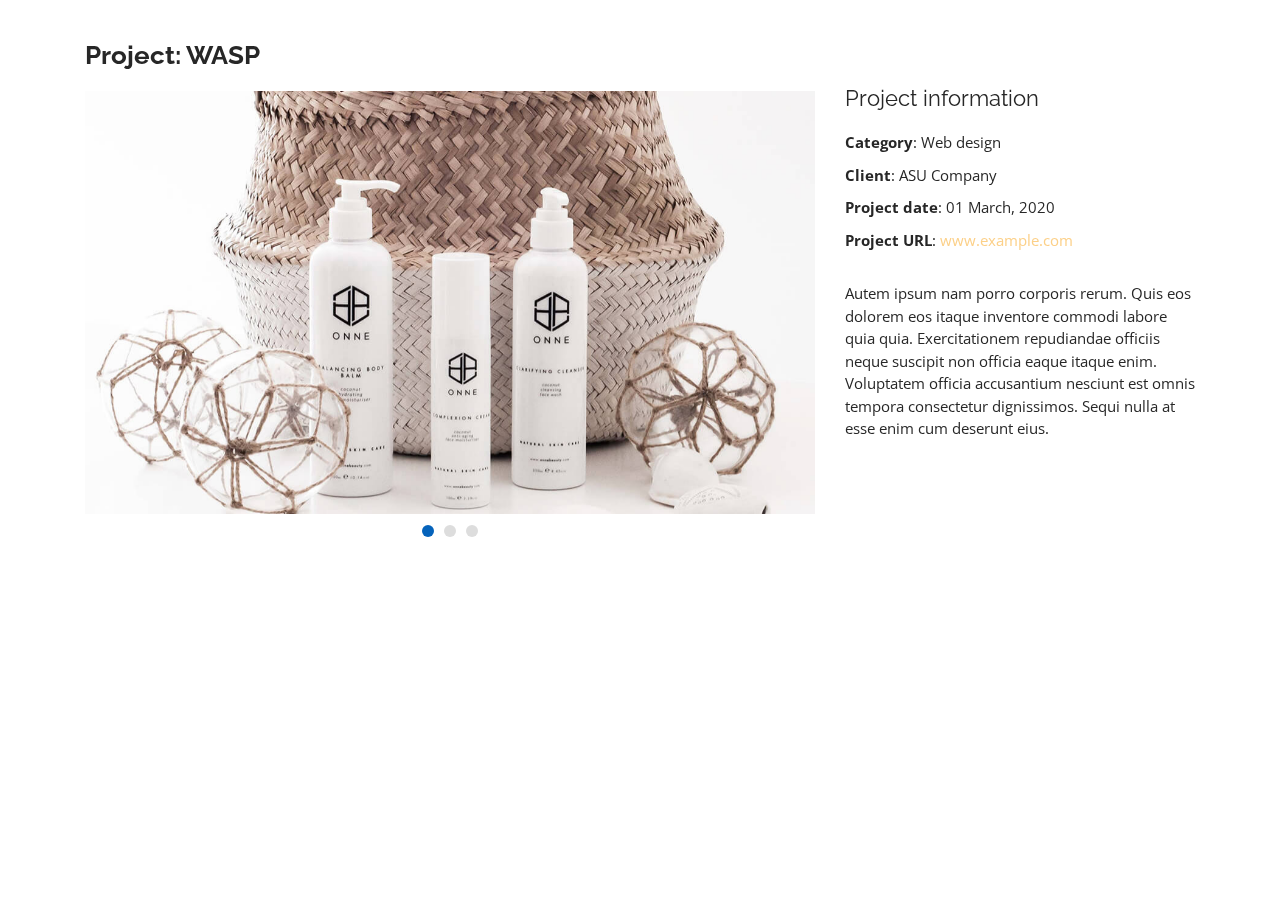
==== commit e1b156e2: "Major Updates" ====
--- a/portfolio-details.html
+++ b/portfolio-details.html
@@ -46,7 +46,7 @@
         <div class="row">
 
           <div class="col-lg-8">
-            <h2 class="portfolio-title">This is an example of portfolio detail</h2>
+            <h2 class="portfolio-title">Project: WASP</h2>
             <div class="owl-carousel portfolio-details-carousel">
               <img src="/Images/portfolio-details-1.jpg" class="img-fluid" alt="">
               <img src="/Images/portfolio-details-2.jpg" class="img-fluid" alt="">
--- a/Content/style.css
+++ b/Content/style.css
@@ -165,6 +165,72 @@
     #main {
         /*margin-left: 100px;*/
     }
+}
+
+/*--------------------------------------------------------------
+# Modal
+--------------------------------------------------------------*/
+
+img.modal-preview-image {
+    width: 100%;
+    transform: rotate(-15deg) skew(25deg) scale(0.7);
+}
+
+#save-button {
+    background-color: #2596F5;
+    border: 2px solid #fcd088;
+}
+
+/* Hide scrollbar for IE, Edge and Firefox */
+
+.modal-dialog {
+    overflow-y: initial !important
+}
+
+.modal-title {
+    color: #202529;
+}
+
+.modal-header {
+    background-color: #fcd088;
+    border-bottom: 0 none;
+}
+
+.modal-footer {
+    background-color: #fcd088;
+    border-top: 0 none;
+}
+
+.modal-body {
+    background-color: #202529;
+    border-left: 12px solid #fcd088;
+    border-right: 12px solid #fcd088;
+/*    height: 80vh;*/
+    overflow-y: auto;
+    -ms-overflow-style: none; /* IE and Edge */
+    scrollbar-width: none; /* Firefox */
+}
+
+.modal-body::-webkit-scrollbar {
+    display: none;
+}
+
+.modal-body p{
+    line-height: 2;
+}
+
+.model-body h6 {
+    font-weight: bold;
+}
+
+.modal-full{
+    min-width:90%;
+/*    height:70%;*/
+}
+
+.modal-full .modal-content {
+    /*height: 80%;*/
+    color: white;
 }
 
 /*--------------------------------------------------------------
@@ -367,7 +433,7 @@
 }
 
 section#portfolio {
-    background-color: #202529;
+    background-color: #343d45;
     /*background-color: #fcd088;*/
     width: 100%;
     color: white;
@@ -626,8 +692,14 @@
 # Portfolio
 --------------------------------------------------------------*/
 
+section#portfolio ul {
+    list-style: none;
+    text-align: left;
+    display: inline-block;
+}
+
 .portfolio-wrap {
-    /*transform: rotate(-10deg) skew(15deg) scale(1);*/
+    /*transform: rotate(-5deg) skew(5deg) scale(1);*/
     min-height: 300px;
     /*max-width:250px;
     fill: white;*/
@@ -745,6 +817,7 @@
 }
 
 .portfolio .portfolio-wrap .portfolio-info {
+  cursor:pointer;
   opacity: 0;
   position: absolute;
   top: 0;
@@ -846,14 +919,159 @@
 }
 
 /*--------------------------------------------------------------
+# Coding Challenges
+--------------------------------------------------------------*/
+
+.challenges .icon-box {
+    text-align: center;
+    padding: 70px 20px 80px 20px;
+    transition: all ease-in-out 0.3s;
+    background: #fff;
+    box-shadow: 0px 5px 90px 0px rgba(110, 123, 131, 0.05);
+}
+
+.challenges .icon-box .icon {
+    margin: 0 auto;
+    /*  width: 100px;
+height: 100px;*/
+    display: flex;
+    align-items: center;
+    justify-content: center;
+    transition: ease-in-out 0.3s;
+    position: relative;
+}
+
+.challenges .icon-box .icon i {
+    font-size: 36px;
+    transition: 0.5s;
+    position: relative;
+}
+
+.challenges .icon-box .icon svg {
+    position: absolute;
+    top: 0;
+    left: 0;
+}
+
+.challenges .icon-box .icon svg path {
+    transition: 0.5s;
+    fill: #f5f5f5;
+}
+
+.challenges .icon-box h4 {
+    font-weight: 600;
+    margin: 10px 0 15px 0;
+    font-size: 22px;
+}
+
+.challenges .icon-box h4 a {
+    color: #45505b;
+    transition: ease-in-out 0.3s;
+}
+
+.challenges .icon-box p {
+    line-height: 24px;
+    font-size: 14px;
+    margin-bottom: 0;
+}
+
+.challenges .icon-box:hover {
+    border-color: #fff;
+    box-shadow: 0px 0 35px 0 rgba(0, 0, 0, 0.08);
+}
+
+.challenges .iconbox-blue i {
+    color: #47aeff;
+}
+
+.challenges .iconbox-blue:hover .icon i {
+    color: #fff;
+}
+
+.challenges .iconbox-blue:hover .icon path {
+    fill: #47aeff;
+}
+
+.challenges .iconbox-orange i {
+    color: #ffa76e;
+}
+
+.challenges .iconbox-orange:hover .icon i {
+    color: #fff;
+}
+
+.challenges .iconbox-orange:hover .icon path {
+    fill: #ffa76e;
+}
+
+.challenges .iconbox-pink i {
+    color: #e80368;
+}
+
+.challenges .iconbox-pink:hover .icon i {
+    color: #fff;
+}
+
+.challenges .iconbox-pink:hover .icon path {
+    fill: #e80368;
+}
+
+.challenges .iconbox-yellow i {
+    color: #ffbb2c;
+}
+
+.challenges .iconbox-yellow:hover .icon i {
+    color: #fff;
+}
+
+.challenges .iconbox-yellow:hover .icon path {
+    fill: #ffbb2c;
+}
+
+.challenges .iconbox-red i {
+    color: #ff5828;
+}
+
+.challenges .iconbox-red:hover .icon i {
+    color: #fff;
+}
+
+.challenges .iconbox-red:hover .icon path {
+    fill: #ff5828;
+}
+
+.challenges .iconbox-teal i {
+    color: #11dbcf;
+}
+
+.challenges .iconbox-teal:hover .icon i {
+    color: #fff;
+}
+
+.challenges .iconbox-teal:hover .icon path {
+    fill: #11dbcf;
+}
+
+
+
+/*--------------------------------------------------------------
 # Services
 --------------------------------------------------------------*/
+
+section#services {
+    background: #242a30;
+    color:white;
+}
+
+section#services h2{
+    color:white;
+}
 .services .icon-box {
   text-align: center;
-  padding: 70px 20px 80px 20px;
+  /*padding: 70px 20px 80px 20px;*/
   transition: all ease-in-out 0.3s;
-  background: #fff;
-  box-shadow: 0px 5px 90px 0px rgba(110, 123, 131, 0.05);
+  /*background: #fff;*/
+  /*box-shadow: 0px 5px 90px 0px rgba(110, 123, 131, 0.05);*/
 }
 
 .services .icon-box .icon {
@@ -891,7 +1109,7 @@
 }
 
 .services .icon-box h4 a {
-  color: #45505b;
+  color: white;
   transition: ease-in-out 0.3s;
 }
 
@@ -902,8 +1120,8 @@
 }
 
 .services .icon-box:hover {
-  border-color: #fff;
-  box-shadow: 0px 0 35px 0 rgba(0, 0, 0, 0.08);
+  /*border-color: #fff;
+  box-shadow: 0px 0 35px 0 rgba(0, 0, 0, 0.08);*/
 }
 
 .services .iconbox-blue i {
@@ -1210,6 +1428,8 @@
 /*--------------------------------------------------------------
 # Portfolio Details
 --------------------------------------------------------------*/
+
+
 .portfolio-details {
   padding: 40px 0;
 }
